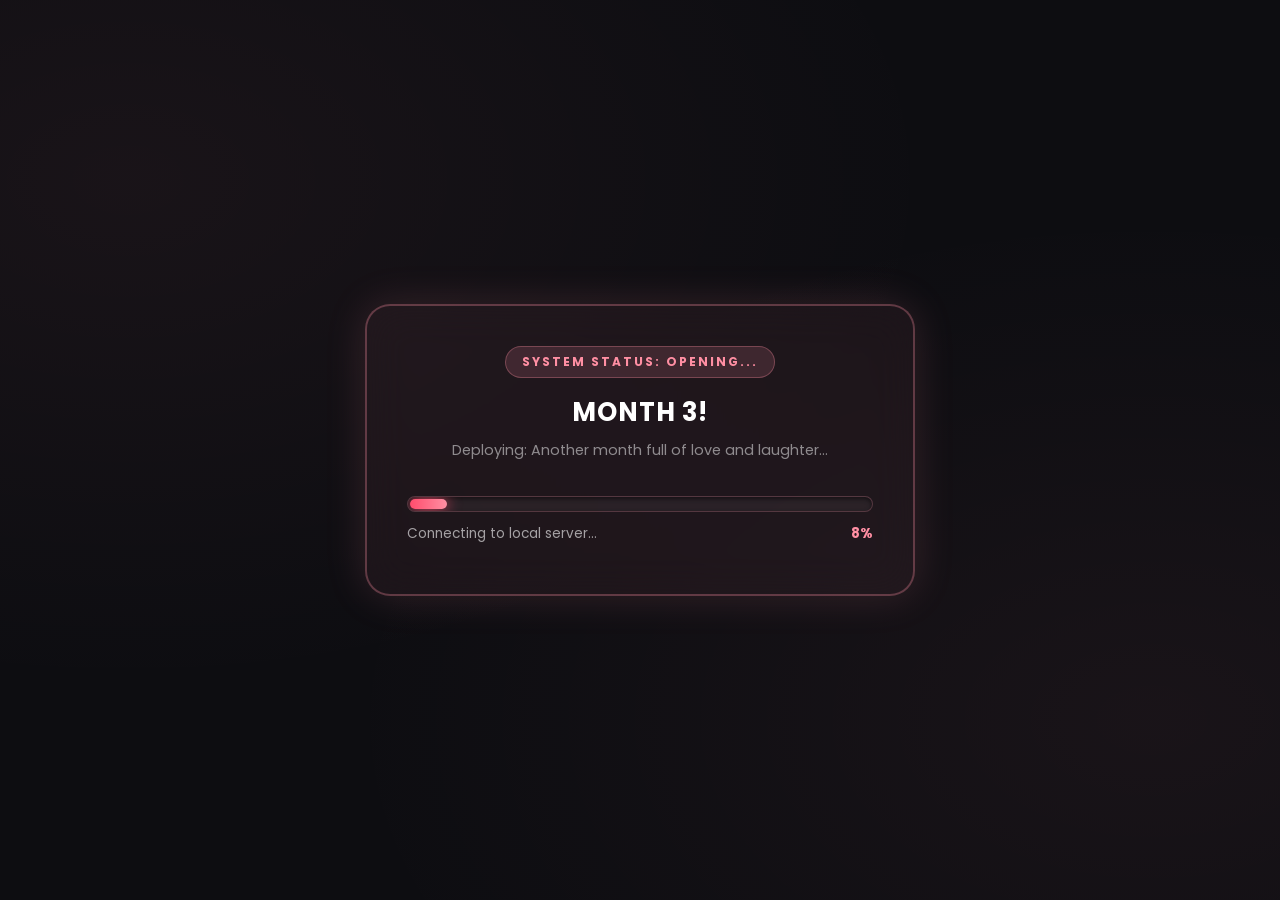
==== index.html @ 404638b5 "Add files via upload" ====
<!DOCTYPE html>
<html lang="en">
<head>
    <meta charset="UTF-8">
    <meta name="viewport" content="width=device-width, initial-scale=1.0">
    <title>Patch 0.3a: System Update</title>
    <link rel="stylesheet" href="style.css">
    <!-- Optional: Poppins font to keep your clean dev look -->
    <link href="https://fonts.googleapis.com/css2?family=Poppins:wght@300;400;600;700&display=swap" rel="stylesheet">
</head>
<body>

    <!-- Main Glassmorphism Container -->
    <div id="update-container">
        
        <!-- Header / Status Section -->
        <div class="update-header">
            <span class="status-badge">SYSTEM STATUS: OPENING...</span>
            <h2>MONTH 3!</h2>
            <p class="subtitle">Deploying: Another month full of love and laughter...</p>
        </div>

        <!-- The Loading Bar Section -->
        <div class="progress-box">
            <div class="progress-bar-container">
                <div id="progress-fill"></div>
            </div>
            <div class="progress-text-row">
                <span id="status-text">Initializing download...</span>
                <span id="percentage-text">0%</span>
            </div>
        </div>

        <!-- Hidden Error & Message Section (JS will reveal this at 99%) -->
        <div id="deployment-log" class="hidden">
            <div class="error-box">
                <span class="error-icon">⚠️</span>
                <p><strong>CRITICAL ERROR 143:</strong> Physical Proximity Required to complete installation.</p>
            </div>

            <div class="monthsary-letter">
                <p>Happy 3rd Monthsary, Baobei! 🤍</p>
                <p>We've officially survived 3 whole months of long-distance banter, late-night gaming, and handling each other's <em>topak</em> virtually as of now. 
                    I know that it feels too fast na we are already in our 3rd monthsary and that it also feels slow because we want to be together na, but I want you to know na whether it feels fast or slow, 
                    I will savour every moment that we have, mapa-jokes, laughters, banters, cringe moments, suyuan, chismisan, and etc... 
                    I appreciate every single moment that we have. I want us to have more moments with each other pa and that we can spend more time with each other this bakasyon. Onting tiis na lang and we can be together na physically hihi. 
                    Always remember that I love you and I appreciate you every single time. I love you, Baobei, and happy 3rd monthsary 😙😙😙.

                    <!-- Replace your last paragraph with this container -->
                <div class="system-note-box">
                    <div class="note-header">
                        <span class="note-icon">ℹ️</span>
                        <strong>SYSTEM NOTICE: PENDING ACTION</strong>
                    </div>
                    <p>The remaining 1% of this update can only be installed in person. Prepare your scanning device for the meetup, Baobei. 
                        Your next instructions will be delivered via a physical QR code.</p>
                </div>
                
                <div class="signature">
                    // Verification Paused. <br>
                    - Shion ❤️
                </div>
            </div>
        </div>

    </div>

    <script src="script.js"></script>
</body>
</html>
---- style.css ----
/* ==========================================
   1. RESET & BASE STYLES
   ========================================== */
* {
    margin: 0;
    padding: 0;
    box-sizing: border-box;
    font-family: 'Poppins', sans-serif;
}

body {
    background: #0d0d11; /* Sleek dark background */
    background-image: 
        radial-gradient(at 10% 20%, rgba(255, 143, 163, 0.05) 0px, transparent 50%),
        radial-gradient(at 90% 80%, rgba(255, 143, 163, 0.05) 0px, transparent 50%);
    min-height: 100vh;
    display: flex;
    justify-content: center;
    align-items: center;
    padding: 20px;
    overflow-x: hidden;
}

/* ==========================================
   2. MAIN CONTAINER (Glassmorphism)
   ========================================== */
#update-container {
    background: rgba(255, 143, 163, 0.06);
    backdrop-filter: blur(20px);
    -webkit-backdrop-filter: blur(20px);
    border: 2px solid rgba(255, 143, 163, 0.3);
    border-radius: 25px;
    padding: 40px;
    width: 100%;
    max-width: 550px;
    box-shadow: 0 0 40px rgba(255, 143, 163, 0.15);
    transition: all 0.5s cubic-bezier(0.4, 0, 0.2, 1);
}

/* ==========================================
   3. HEADER / STATUS SECTION
   ========================================== */
.update-header {
    text-align: center;
    margin-bottom: 35px;
}

.status-badge {
    background: rgba(255, 143, 163, 0.15);
    color: #ff8fa3;
    font-size: 0.75rem;
    font-weight: 700;
    letter-spacing: 2px;
    padding: 6px 16px;
    border-radius: 50px;
    border: 1px solid rgba(255, 143, 163, 0.3);
    display: inline-block;
    margin-bottom: 15px;
}

.update-header h2 {
    color: #ffffff;
    font-size: 1.6rem;
    font-weight: 700;
    letter-spacing: 1px;
    margin-bottom: 8px;
}

.subtitle {
    color: rgba(255, 255, 255, 0.5);
    font-size: 0.9rem;
}

/* ==========================================
   4. PROGRESS BAR GRAPHICS
   ========================================== */
.progress-box {
    margin-bottom: 10px;
}

.progress-bar-container {
    background: rgba(255, 255, 255, 0.05);
    border: 1px solid rgba(255, 143, 163, 0.2);
    height: 16px;
    border-radius: 50px;
    width: 100%;
    overflow: hidden;
    padding: 2px;
    box-shadow: inset 0 2px 4px rgba(0, 0, 0, 0.5);
}

#progress-fill {
    height: 100%;
    width: 0%; /* Regulated dynamically by JavaScript */
    background: linear-gradient(90deg, #ff4d6d, #ff8fa3);
    border-radius: 50px;
    box-shadow: 0 0 15px #ff4d6d;
    transition: width 0.1s linear;
}

.progress-text-row {
    display: flex;
    justify-content: space-between;
    margin-top: 12px;
    font-family: monospace;
    font-size: 0.85rem;
}

#status-text {
    color: rgba(255, 255, 255, 0.6);
}

#percentage-text {
    color: #ff8fa3;
    font-weight: bold;
}

/* ==========================================
   5. ERROR & LETTER CONTENT (Hidden by default)
   ========================================== */
.hidden {
    display: none !important;
}

#deployment-log {
    animation: fadeIn 1.2s cubic-bezier(0.4, 0, 0.2, 1) forwards;
    margin-top: 30px;
}

.error-box {
    background: rgba(255, 77, 109, 0.1);
    border: 1px solid rgba(255, 77, 109, 0.4);
    border-radius: 12px;
    padding: 15px;
    display: flex;
    align-items: flex-start;
    gap: 12px;
    margin-bottom: 30px;
}

.error-icon {
    font-size: 1.2rem;
}

.error-box p {
    color: #ff4d6d;
    font-size: 0.85rem;
    line-height: 1.5;
}

/* The Heartfelt Letter Layout */
.monthsary-letter {
    border-top: 1px solid rgba(255, 143, 163, 0.2);
    padding-top: 25px;
}

.monthsary-letter p {
    color: rgba(255, 255, 255, 0.9);
    font-size: 0.95rem;
    line-height: 1.7;
    margin-bottom: 18px;
    text-shadow: 0 2px 4px rgba(0, 0, 0, 0.2);
}

.monthsary-letter p:first-child {
    font-size: 1.2rem;
    font-weight: 600;
    color: #ff8fa3;
    text-align: center;
    margin-bottom: 25px;
}

.signature {
    text-align: right;
    margin-top: 35px;
    font-family: monospace;
    font-size: 0.9rem;
    color: #ff8fa3;
    line-height: 1.6;
}

/* ==========================================
   6. RESPONSIVE MOBILE OPTIMIZATION
   ========================================== */
@media screen and (max-width: 480px) {
    #update-container {
        padding: 25px 20px;
    }

    .update-header h2 {
        font-size: 1.35rem;
    }

    .monthsary-letter p {
        font-size: 0.9rem;
    }
}

/* Animation Keys */
@keyframes fadeIn {
    from {
        opacity: 0;
        transform: translateY(15px);
    }
    to {
        opacity: 1;
        transform: translateY(0);
    }
}

.system-note-box {
    background: rgba(255, 143, 163, 0.04);
    border-left: 4px solid #ff8fa3; /* Creates a clean notification anchor line */
    border-top: 1px solid rgba(255, 143, 163, 0.15);
    border-right: 1px solid rgba(255, 143, 163, 0.15);
    border-bottom: 1px solid rgba(255, 143, 163, 0.15);
    border-radius: 4px 12px 12px 4px;
    padding: 16px 20px;
    margin: 25px 0 15px 0;
    box-shadow: 0 4px 15px rgba(0, 0, 0, 0.2);
}

.note-header {
    display: flex;
    align-items: center;
    gap: 8px;
    color: #ff8fa3;
    font-family: monospace;
    font-size: 0.85rem;
    letter-spacing: 1px;
    margin-bottom: 8px;
}

.note-icon {
    font-size: 1rem;
}

.system-note-box p {
    color: rgba(255, 255, 255, 0.8) !important;
    font-size: 0.9rem !important;
    line-height: 1.6 !important;
    margin-bottom: 0 !important; /* Overrides default paragraph margin */
    text-align: left !important;
}
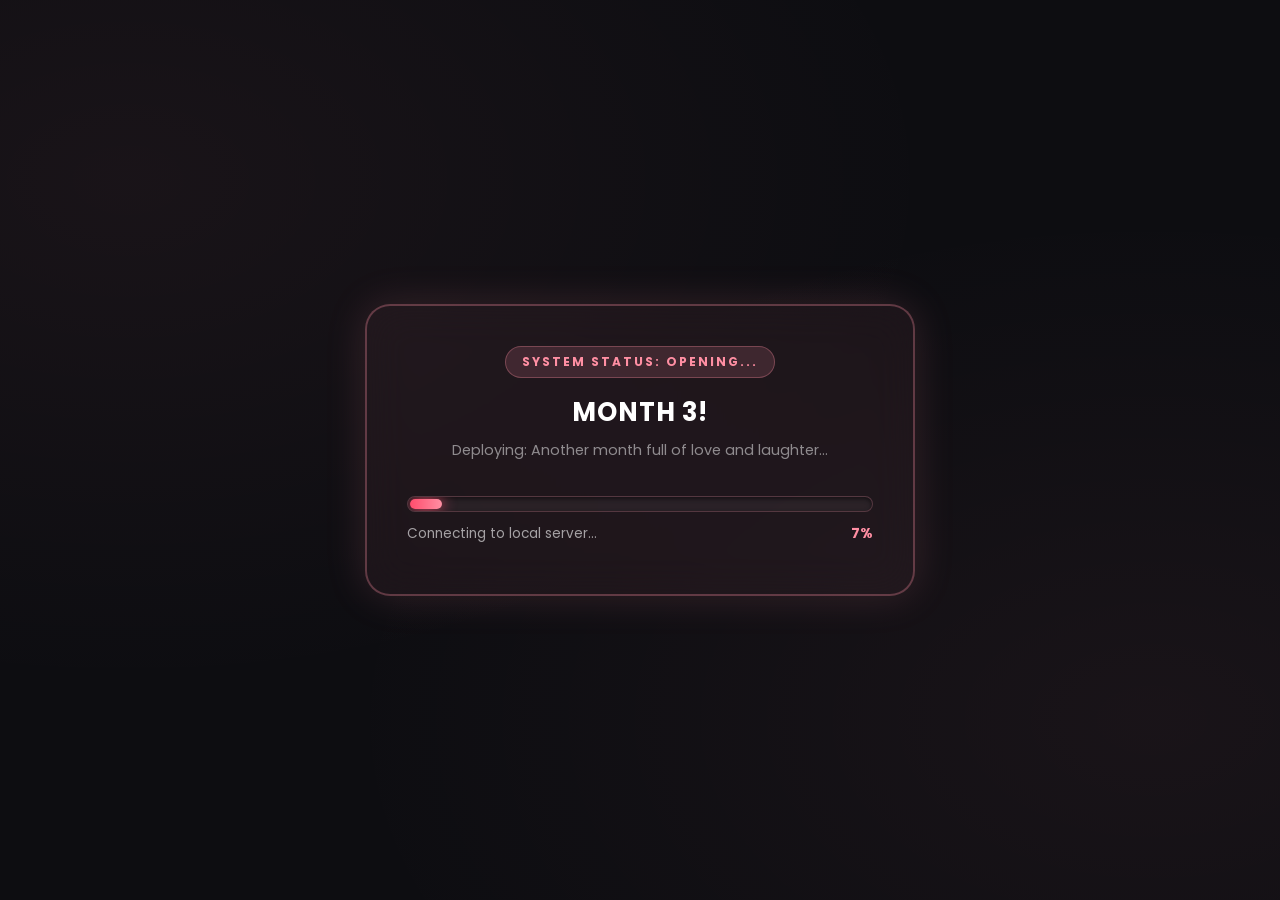
==== commit 95a715b9: "Add files via upload" ====
--- a/index.html
+++ b/index.html
@@ -5,12 +5,10 @@
     <meta name="viewport" content="width=device-width, initial-scale=1.0">
     <title>Patch 0.3a: System Update</title>
     <link rel="stylesheet" href="style.css">
-    <!-- Optional: Poppins font to keep your clean dev look -->
     <link href="https://fonts.googleapis.com/css2?family=Poppins:wght@300;400;600;700&display=swap" rel="stylesheet">
 </head>
 <body>
 
-    <!-- Main Glassmorphism Container -->
     <div id="update-container">
         
         <!-- Header / Status Section -->
@@ -31,9 +29,9 @@
             </div>
         </div>
 
-        <!-- Hidden Error & Message Section (JS will reveal this at 99%) -->
+        <!-- Hidden Error & Message Section -->
         <div id="deployment-log" class="hidden">
-            <div class="error-box">
+            <div id="proximity-error" class="error-box">
                 <span class="error-icon">⚠️</span>
                 <p><strong>CRITICAL ERROR 143:</strong> Physical Proximity Required to complete installation.</p>
             </div>
@@ -44,9 +42,8 @@
                     I know that it feels too fast na we are already in our 3rd monthsary and that it also feels slow because we want to be together na, but I want you to know na whether it feels fast or slow, 
                     I will savour every moment that we have, mapa-jokes, laughters, banters, cringe moments, suyuan, chismisan, and etc... 
                     I appreciate every single moment that we have. I want us to have more moments with each other pa and that we can spend more time with each other this bakasyon. Onting tiis na lang and we can be together na physically hihi. 
-                    Always remember that I love you and I appreciate you every single time. I love you, Baobei, and happy 3rd monthsary 😙😙😙.
+                    Always remember that I love you and I appreciate you every single time. I love you, Baobei, and happy 3rd monthsary 😙😙😙.</p>
 
-                    <!-- Replace your last paragraph with this container -->
                 <div class="system-note-box">
                     <div class="note-header">
                         <span class="note-icon">ℹ️</span>
@@ -54,6 +51,29 @@
                     </div>
                     <p>The remaining 1% of this update can only be installed in person. Prepare your scanning device for the meetup, Baobei. 
                         Your next instructions will be delivered via a physical QR code.</p>
+                </div>
+
+                <!-- NEW INTERACTIVE SYNC BUTTON -->
+                <div id="sync-action-wrapper" style="text-align: center; margin: 25px 0;">
+                    <button id="sync-button" onclick="completePatchThree()">INITIALIZE PROXIMITY SYNC</button>
+                </div>
+
+                <!-- HIDDEN PAYLOAD PROTOCOL: REVEALED ON 100% CLICK -->
+                <div id="proximity-payload" class="hidden">
+                    <div class="success-banner">
+                        🏁 <strong>LINK ESTABLISHED (100%):</strong> Proximity protocols unlocked.
+                    </div>
+                    <div class="qr-payload-box">
+                        <h3>[ OBJECTIVE REVEALED ]</h3>
+                        <p>Scan the hidden core tracker inside your bouquet on July 1st to sync the operational parameters for the meetup:</p>
+                        
+                        <!-- THE QR CODE WRAPPER CONTAINER -->
+                        <div class="qr-frame">
+                            <!-- Generate a QR for "https://lopezjohnrick726-lab.github.io/3rd/patch4.html" and upload it to GitHub as qr04.png -->
+                            <img src="qr.png" alt="Patch 0.4 System Core QR">
+                        </div>
+                        <span class="system-hash">Target File Address: patch4.html</span>
+                    </div>
                 </div>
                 
                 <div class="signature">
--- a/style.css
+++ b/style.css
@@ -241,4 +241,101 @@
     line-height: 1.6 !important;
     margin-bottom: 0 !important; /* Overrides default paragraph margin */
     text-align: left !important;
+}
+
+/* ==========================================
+   7. PATCH 0.4 TRANSITION UTILITIES (FIXED)
+   ========================================== */
+#sync-button {
+    background: transparent;
+    border: 2px solid #ff8fa3;
+    color: #ff8fa3;
+    padding: 12px 24px;
+    font-family: monospace;
+    font-weight: bold;
+    font-size: 0.9rem;
+    border-radius: 8px;
+    cursor: pointer;
+    letter-spacing: 1px;
+    transition: all 0.3s ease;
+    box-shadow: 0 0 10px rgba(255, 143, 163, 0.1);
+}
+
+#sync-button:hover {
+    background: #ff8fa3;
+    color: #0d0d11;
+    box-shadow: 0 0 20px #ff8fa3;
+    transform: translateY(-2px);
+}
+
+/* Fixed Contrast and Padding for the Success Banner */
+.success-banner {
+    background: rgba(77, 255, 180, 0.1) !important;
+    border: 1px solid rgba(77, 255, 180, 0.4) !important;
+    padding: 15px;
+    border-radius: 12px;
+    color: #4dffb4 !important;
+    font-size: 0.85rem;
+    text-align: center;
+    font-family: monospace;
+    margin-bottom: 20px;
+    display: block;
+    box-shadow: 0 4px 15px rgba(0, 0, 0, 0.3);
+}
+
+/* Fixed Payload Box Visibility */
+.qr-payload-box {
+    background: rgba(255, 255, 255, 0.03) !important;
+    border: 1px dashed rgba(255, 143, 163, 0.3) !important;
+    border-radius: 16px;
+    padding: 25px 20px;
+    text-align: center;
+    margin-bottom: 25px;
+    box-shadow: 0 8px 24px rgba(0, 0, 0, 0.4);
+}
+
+.qr-payload-box h3 {
+    font-family: monospace;
+    color: #ff8fa3 !important;
+    font-size: 1.05rem;
+    letter-spacing: 2px;
+    margin-bottom: 12px;
+    font-weight: bold;
+}
+
+.qr-payload-box p {
+    font-size: 0.9rem !important;
+    color: rgba(255, 255, 255, 0.85) !important;
+    line-height: 1.6 !important;
+    margin-bottom: 20px !important;
+}
+
+/* Centered White Container Frame to Make the QR Visible */
+.qr-frame {
+    background: #ffffff !important;
+    padding: 12px;
+    border-radius: 12px;
+    width: 180px;
+    height: 180px;
+    margin: 0 auto 15px auto;
+    box-shadow: 0 0 25px rgba(255, 143, 163, 0.2);
+    display: flex;
+    justify-content: center;
+    align-items: center;
+}
+
+.qr-frame img {
+    width: 100% !important;
+    height: 100% !important;
+    display: block;
+    object-fit: contain;
+}
+
+.system-hash {
+    display: block;
+    font-family: monospace;
+    font-size: 0.75rem;
+    color: rgba(255, 255, 255, 0.4) !important;
+    letter-spacing: 0.5px;
+    margin-top: 5px;
 }
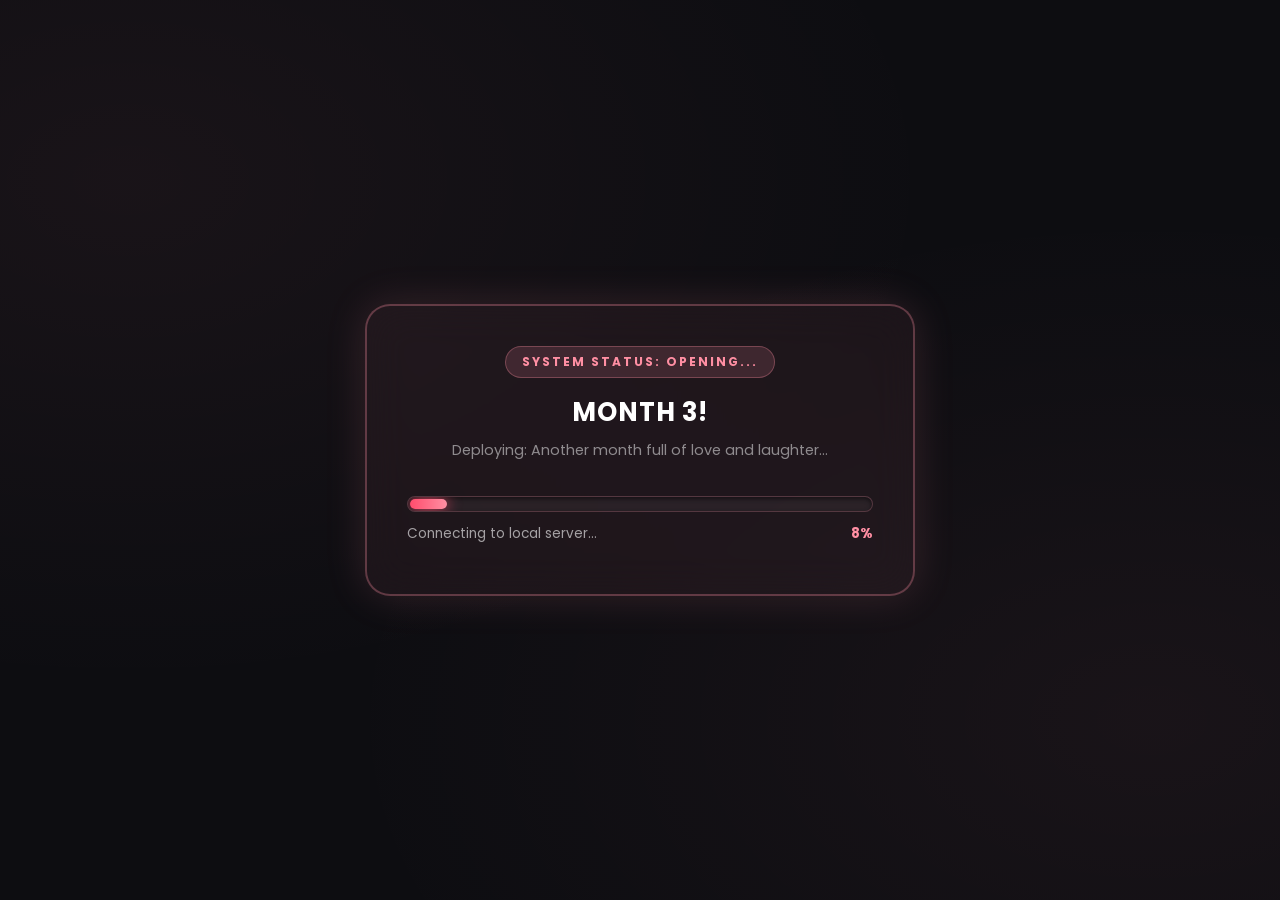
==== commit f48ff239: "Add files via upload" ====
--- a/index.html
+++ b/index.html
@@ -70,7 +70,7 @@
                         <!-- THE QR CODE WRAPPER CONTAINER -->
                         <div class="qr-frame">
                             <!-- Generate a QR for "https://lopezjohnrick726-lab.github.io/3rd/patch4.html" and upload it to GitHub as qr04.png -->
-                            <img src="qr.png" alt="Patch 0.4 System Core QR">
+                            <img src="qr04.png" alt="Patch 0.4 System Core QR">
                         </div>
                         <span class="system-hash">Target File Address: patch4.html</span>
                     </div>
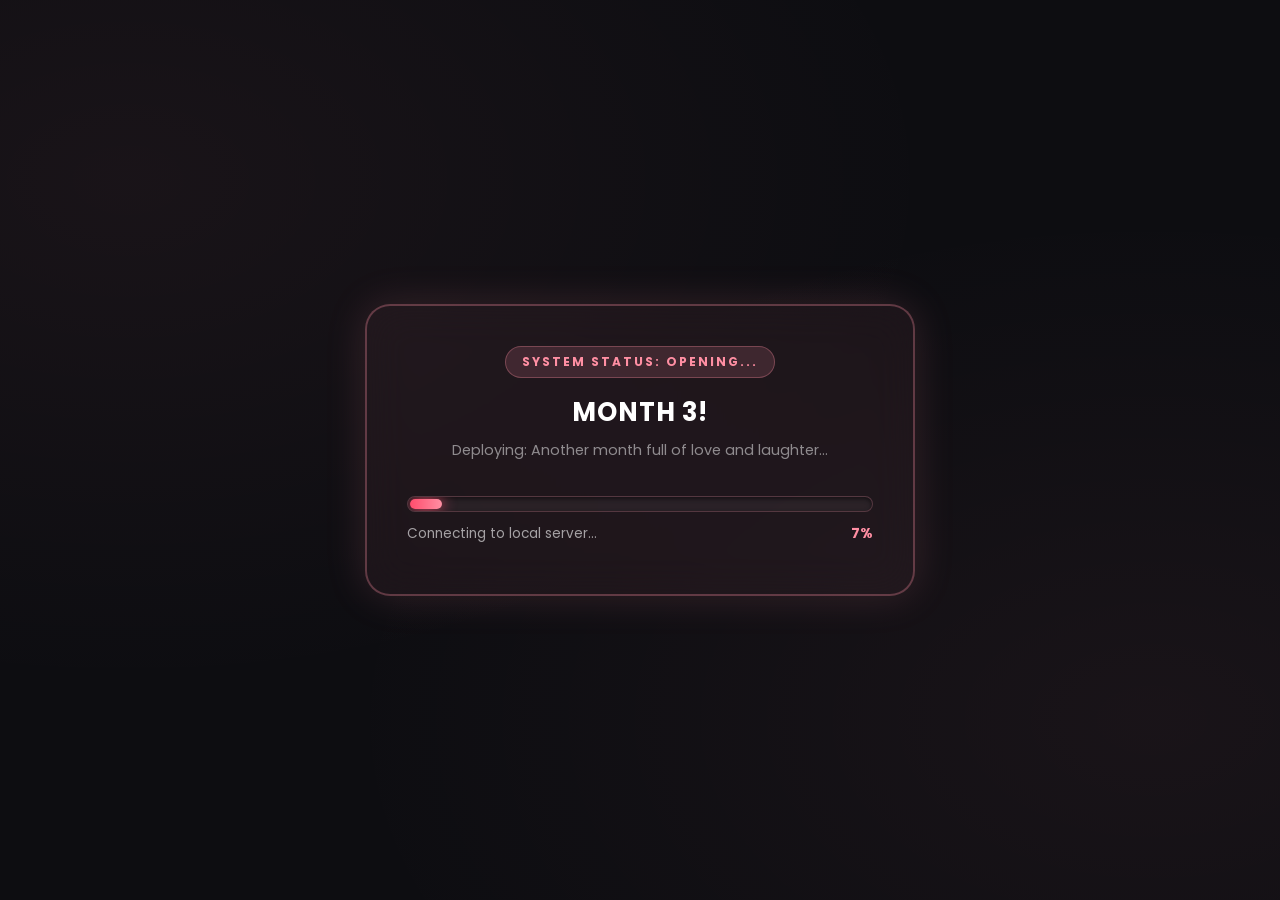
==== commit 13e2a93c: "Update index.html" ====
--- a/index.html
+++ b/index.html
@@ -70,7 +70,7 @@
                         <!-- THE QR CODE WRAPPER CONTAINER -->
                         <div class="qr-frame">
                             <!-- Generate a QR for "https://lopezjohnrick726-lab.github.io/3rd/patch4.html" and upload it to GitHub as qr04.png -->
-                            <img src="qr04.png" alt="Patch 0.4 System Core QR">
+                            <img src= "qr04.png" alt="Patch 0.4 System Core QR">
                         </div>
                         <span class="system-hash">Target File Address: patch4.html</span>
                     </div>
@@ -87,4 +87,4 @@
 
     <script src="script.js"></script>
 </body>
-</html>+</html>
